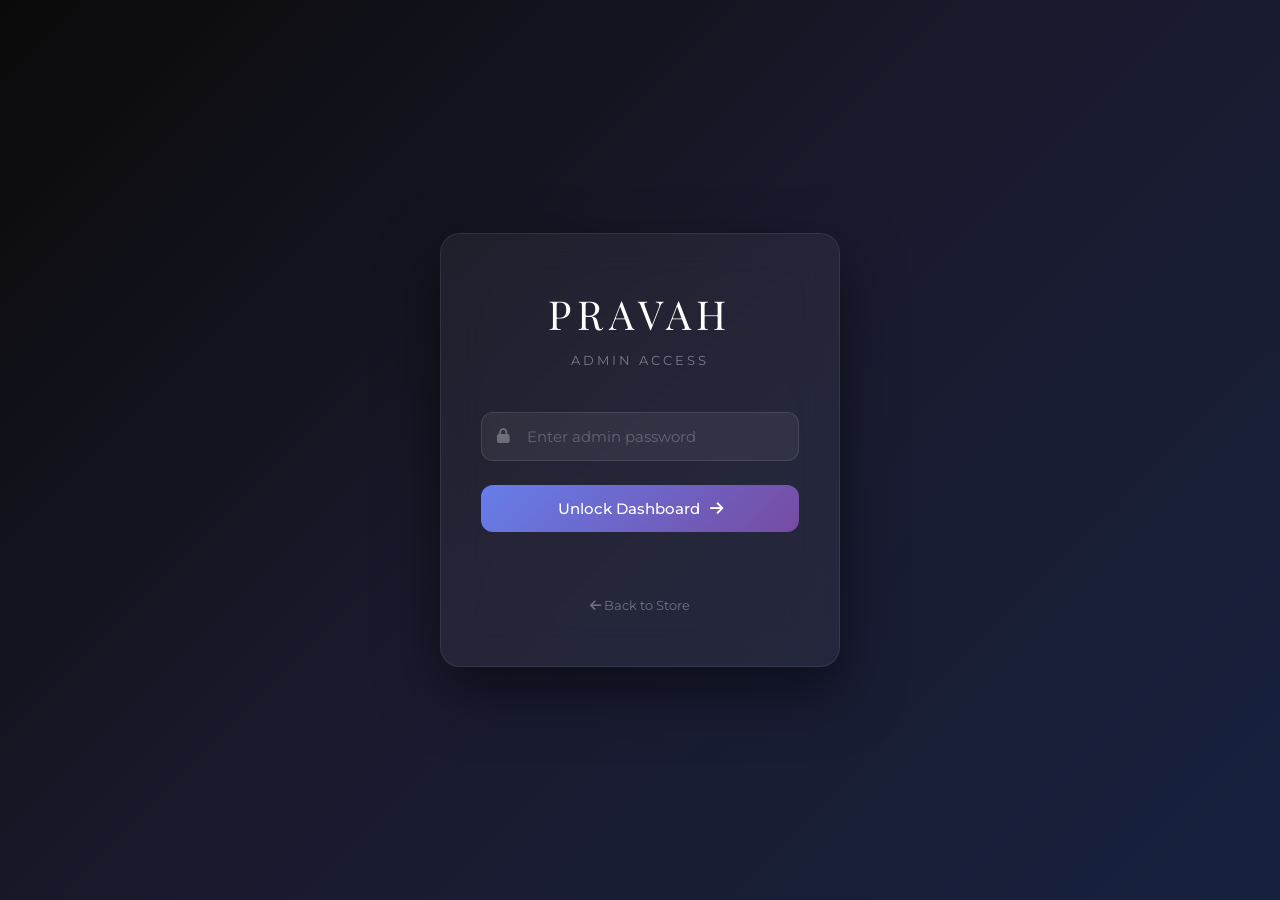
==== admin.html @ 15f7d8c4 "Initial commit - Pravah Perfumes website" ====
<!DOCTYPE html>
<html lang="en">

<head>
    <meta charset="UTF-8">
    <meta name="viewport" content="width=device-width, initial-scale=1.0">
    <title>Admin Panel | Pravah</title>
    <link rel="preconnect" href="https://fonts.googleapis.com">
    <link rel="preconnect" href="https://fonts.gstatic.com" crossorigin>
    <link
        href="https://fonts.googleapis.com/css2?family=Montserrat:wght@300;400;500;600;700&family=Playfair+Display:ital,wght@0,400;0,700;1,400&display=swap"
        rel="stylesheet">
    <link rel="stylesheet" href="https://cdnjs.cloudflare.com/ajax/libs/font-awesome/6.0.0/css/all.min.css">
    <link rel="stylesheet" href="styles.css">
</head>

<body>

    <!-- ==================== LOGIN SCREEN ==================== -->
    <div class="admin-login-overlay" id="loginScreen">
        <div class="admin-login-card">
            <div class="login-logo">PRAVAH</div>
            <p class="login-subtitle">Admin Access</p>
            <div class="login-form">
                <div class="login-input-group">
                    <i class="fas fa-lock"></i>
                    <input type="password" id="adminPassword" placeholder="Enter admin password"
                        onkeypress="if(event.key==='Enter') attemptLogin()">
                </div>
                <button class="login-btn" onclick="attemptLogin()">
                    <span>Unlock Dashboard</span>
                    <i class="fas fa-arrow-right"></i>
                </button>
                <p class="login-error" id="loginError"></p>
            </div>
            <a href="index.html" class="login-back-link"><i class="fas fa-arrow-left"></i> Back to Store</a>
        </div>
    </div>

    <!-- ==================== ADMIN DASHBOARD ==================== -->
    <div class="admin-dashboard" id="adminDashboard" style="display: none;">

        <!-- Sidebar -->
        <aside class="admin-sidebar">
            <div class="sidebar-brand">
                <h2>PRAVAH</h2>
                <span class="sidebar-badge">Admin</span>
            </div>
            <nav class="sidebar-nav">
                <a href="#" class="sidebar-link active" data-section="dashboard"
                    onclick="switchSection('dashboard', this)">
                    <i class="fas fa-chart-pie"></i> Dashboard
                </a>
                <a href="#" class="sidebar-link" data-section="products" onclick="switchSection('products', this)">
                    <i class="fas fa-boxes"></i> Products
                </a>
                <a href="#" class="sidebar-link" data-section="add-product"
                    onclick="switchSection('add-product', this)">
                    <i class="fas fa-plus-circle"></i> Add Product
                </a>
            </nav>
            <div class="sidebar-footer">
                <a href="index.html" class="sidebar-link">
                    <i class="fas fa-store"></i> View Store
                </a>
                <a href="#" class="sidebar-link" onclick="adminLogout()">
                    <i class="fas fa-sign-out-alt"></i> Logout
                </a>
            </div>
        </aside>

        <!-- Main Content -->
        <main class="admin-main">

            <!-- Top Bar -->
            <div class="admin-topbar">
                <button class="sidebar-toggle" onclick="toggleSidebar()">
                    <i class="fas fa-bars"></i>
                </button>
                <h1 class="admin-page-title" id="pageTitle">Dashboard</h1>
                <div class="topbar-right">
                    <span class="admin-greeting">Welcome, Admin</span>
                </div>
            </div>

            <!-- ===== SECTION: Dashboard ===== -->
            <section class="admin-section" id="section-dashboard">
                <div class="stats-grid">
                    <div class="stat-card">
                        <div class="stat-icon"><i class="fas fa-box"></i></div>
                        <div class="stat-info">
                            <h3 id="statTotalProducts">0</h3>
                            <p>Total Products</p>
                        </div>
                    </div>
                    <div class="stat-card">
                        <div class="stat-icon" style="background: linear-gradient(135deg, #f093fb, #f5576c);"><i
                                class="fas fa-fire"></i></div>
                        <div class="stat-info">
                            <h3 id="statOnSale">0</h3>
                            <p>On Sale</p>
                        </div>
                    </div>
                    <div class="stat-card">
                        <div class="stat-icon" style="background: linear-gradient(135deg, #4facfe, #00f2fe);"><i
                                class="fas fa-cubes"></i></div>
                        <div class="stat-info">
                            <h3 id="statInStock">0</h3>
                            <p>In Stock</p>
                        </div>
                    </div>
                    <div class="stat-card">
                        <div class="stat-icon" style="background: linear-gradient(135deg, #fa709a, #fee140);"><i
                                class="fas fa-exclamation-triangle"></i></div>
                        <div class="stat-info">
                            <h3 id="statOutOfStock">0</h3>
                            <p>Out of Stock</p>
                        </div>
                    </div>
                </div>

                <div class="recent-section">
                    <h2>Recent Products</h2>
                    <div class="recent-products-grid" id="recentProductsGrid">
                        <p class="empty-state"><i class="fas fa-inbox"></i> No products yet. Add your first product!</p>
                    </div>
                </div>
            </section>

            <!-- ===== SECTION: Products List ===== -->
            <section class="admin-section" id="section-products" style="display: none;">
                <div class="section-header">
                    <h2>All Products</h2>
                    <button class="btn-admin-primary" onclick="switchSection('add-product', null)">
                        <i class="fas fa-plus"></i> Add New
                    </button>
                </div>
                <div class="admin-table-wrapper">
                    <table class="admin-table" id="productsTable">
                        <thead>
                            <tr>
                                <th>Image</th>
                                <th>Product Name</th>
                                <th>Price</th>
                                <th>Original Price</th>
                                <th>Stock</th>
                                <th>Actions</th>
                            </tr>
                        </thead>
                        <tbody id="productsTableBody">
                            <tr>
                                <td colspan="6" class="empty-state"><i class="fas fa-inbox"></i> No products found</td>
                            </tr>
                        </tbody>
                    </table>
                </div>
            </section>

            <!-- ===== SECTION: Add/Edit Product ===== -->
            <section class="admin-section" id="section-add-product" style="display: none;">
                <div class="section-header">
                    <h2 id="formTitle">Add New Product</h2>
                </div>

                <form class="admin-form" id="productForm" onsubmit="event.preventDefault(); saveProduct();">
                    <input type="hidden" id="editProductId" value="">

                    <!-- Basic Info -->
                    <div class="form-group-title">Basic Information</div>
                    <div class="admin-form-grid">
                        <div class="admin-form-field">
                            <label for="productName">Product Name *</label>
                            <input type="text" id="productName" placeholder="e.g. Blush Hour" required>
                        </div>
                        <div class="admin-form-field">
                            <label for="productTitle">Display Title *</label>
                            <input type="text" id="productTitle" placeholder="e.g. Blush Hour | Floral Grace" required>
                        </div>
                        <div class="admin-form-field">
                            <label for="productPrice">Sale Price (₹) *</label>
                            <input type="text" id="productPrice" placeholder="e.g. 745.00" required>
                        </div>
                        <div class="admin-form-field">
                            <label for="productOriginalPrice">Original Price (₹) *</label>
                            <input type="text" id="productOriginalPrice" placeholder="e.g. 999.00" required>
                        </div>
                    </div>

                    <!-- Image -->
                    <div class="form-group-title">Product Images</div>
                    <div class="admin-form-grid">
                        <div class="admin-form-field">
                            <label for="productImage">Main Image Filename *</label>
                            <input type="text" id="productImage" placeholder="e.g. blush shop.jpeg" required>
                            <small class="field-hint">Place the image in the <code>assets/</code> folder, then type the
                                filename here</small>
                        </div>
                        <div class="admin-form-field">
                            <label for="productBannerImage">Banner/Carousel Image</label>
                            <input type="text" id="productBannerImage" placeholder="e.g. blush hour.png">
                            <small class="field-hint">Optional. Used in homepage carousel</small>
                        </div>
                    </div>
                    <div class="admin-form-field full-width">
                        <label for="productExtraImages">Extra Gallery Images (comma separated)</label>
                        <input type="text" id="productExtraImages"
                            placeholder="e.g. blush hour.png, blush side.jpeg, blush back.jpeg">
                        <small class="field-hint">These will show as slidable photos on the product page. Add 2-3 extra
                            images for best results.</small>
                    </div>

                    <div class="image-preview-box" id="imagePreview" style="display: none;">
                        <img id="imagePreviewImg" src="" alt="Preview">
                    </div>

                    <!-- Details -->
                    <div class="form-group-title">Fragrance Details</div>
                    <div class="admin-form-grid">
                        <div class="admin-form-field">
                            <label for="productFamily">Fragrance Family *</label>
                            <input type="text" id="productFamily" placeholder="e.g. Floral • Soft • Powdery" required>
                        </div>
                        <div class="admin-form-field">
                            <label for="productConcentration">Concentration</label>
                            <input type="text" id="productConcentration" placeholder="e.g. Eau de Parfum (25%)">
                        </div>
                    </div>

                    <!-- Notes -->
                    <div class="form-group-title">Fragrance Notes</div>
                    <div class="admin-form-grid three-col">
                        <div class="admin-form-field">
                            <label for="noteTop">Top Notes *</label>
                            <input type="text" id="noteTop" placeholder="e.g. Bergamot, Pear, Pink Pepper" required>
                        </div>
                        <div class="admin-form-field">
                            <label for="noteHeart">Heart Notes *</label>
                            <input type="text" id="noteHeart" placeholder="e.g. Peony, Rose, Jasmine" required>
                        </div>
                        <div class="admin-form-field">
                            <label for="noteBase">Base Notes *</label>
                            <input type="text" id="noteBase" placeholder="e.g. White Musk, Vanilla" required>
                        </div>
                    </div>

                    <!-- Features -->
                    <div class="form-group-title">Features & Stock</div>
                    <div class="admin-form-field full-width">
                        <label for="productFeatures">Features (one per line) *</label>
                        <textarea id="productFeatures" rows="4"
                            placeholder="A soft, romantic fragrance perfect for daily wear.&#10;Inspired by the first flush of love.&#10;Long-lasting floral sillage."
                            required></textarea>
                    </div>
                    <div class="admin-form-grid">
                        <div class="admin-form-field">
                            <label for="productStock">Stock Quantity</label>
                            <input type="number" id="productStock" placeholder="e.g. 50" min="0" value="50">
                        </div>
                        <div class="admin-form-field">
                            <label for="productBadge">Badge Text</label>
                            <input type="text" id="productBadge" placeholder="e.g. Sale, New, Bestseller" value="Sale">
                        </div>
                    </div>

                    <!-- Submit -->
                    <div class="admin-form-actions">
                        <button type="submit" class="btn-admin-primary" id="submitBtn">
                            <i class="fas fa-save"></i> Save Product
                        </button>
                        <button type="button" class="btn-admin-secondary" onclick="resetForm()">
                            <i class="fas fa-times"></i> Cancel
                        </button>
                    </div>
                </form>
            </section>

        </main>
    </div>

    <!-- Edit Modal -->
    <div class="admin-modal-overlay" id="deleteModal" style="display: none;">
        <div class="admin-modal">
            <h3><i class="fas fa-exclamation-triangle"></i> Confirm Delete</h3>
            <p>Are you sure you want to delete <strong id="deleteProductName"></strong>? This action cannot be undone.
            </p>
            <div class="modal-actions">
                <button class="btn-admin-danger" id="confirmDeleteBtn" onclick="confirmDelete()">
                    <i class="fas fa-trash"></i> Delete
                </button>
                <button class="btn-admin-secondary" onclick="closeDeleteModal()">Cancel</button>
            </div>
        </div>
    </div>

    <!-- Toast Notification -->
    <div class="admin-toast" id="adminToast">
        <i class="fas fa-check-circle"></i>
        <span id="toastMessage">Product saved successfully!</span>
    </div>

    <!-- Firebase SDK (CDN - Compat version for simplicity) -->
    <script src="https://www.gstatic.com/firebasejs/10.12.0/firebase-app-compat.js"></script>
    <script src="https://www.gstatic.com/firebasejs/10.12.0/firebase-firestore-compat.js"></script>
    <script src="js/firebase-config.js"></script>
    <script src="js/admin.js"></script>

</body>

</html>
---- styles.css ----
/* CSS Variables for Theming - DEVORE MINIMALIST v2 */
:root {
    --color-bg: #FFFFFF;
    --color-text: #121212;
    --color-nav-link: #333333;
    --color-accent: #000000;
    --color-border: #e5e5e5;
    --color-sale-badge: #121212;
    --color-sale-text: #ffffff;
    --font-heading: 'Playfair Display', serif;
    --font-body: 'Montserrat', sans-serif;
    --transition-speed: 0.3s;
}

/* Reset & Base Styles */
* {
    margin: 0;
    padding: 0;
    box-sizing: border-box;
}

html {
    scroll-behavior: smooth;
}

body {
    background-color: var(--color-bg);
    color: var(--color-text);
    font-family: var(--font-body);
    line-height: 1.6;
    overflow-x: hidden;
    -webkit-font-smoothing: antialiased;
}

/* Custom Text Selection */
::selection {
    background-color: #1a1a1a;
    color: #fff;
}

/* Slim Scrollbar */
::-webkit-scrollbar {
    width: 6px;
}

::-webkit-scrollbar-track {
    background: #f5f5f5;
}

::-webkit-scrollbar-thumb {
    background: #c0c0c0;
    border-radius: 3px;
}

::-webkit-scrollbar-thumb:hover {
    background: #999;
}

/* Global Animations */
@keyframes fadeUp {
    from {
        opacity: 0;
        transform: translateY(20px);
    }

    to {
        opacity: 1;
        transform: translateY(0);
    }
}

@keyframes fadeIn {
    from {
        opacity: 0;
    }

    to {
        opacity: 1;
    }
}

@keyframes navSlideDown {
    from {
        opacity: 0;
        transform: translateY(-10px);
    }

    to {
        opacity: 1;
        transform: translateY(0);
    }
}

.animate-fade-up {
    animation: fadeUp 0.8s cubic-bezier(0.16, 1, 0.3, 1) forwards;
}

/* Scroll Reveal */
[data-animate] {
    opacity: 0;
    transform: translateY(30px);
    transition: opacity 0.8s cubic-bezier(0.16, 1, 0.3, 1), transform 0.8s cubic-bezier(0.16, 1, 0.3, 1);
}

[data-animate].visible {
    opacity: 1;
    transform: translateY(0);
}

/* Typography */
h1,
h2,
h3,
.brand-name {
    font-family: var(--font-heading);
    color: var(--color-text);
    font-weight: 400;
    letter-spacing: 0.5px;
}

a {
    text-decoration: none;
    color: inherit;
    transition: color 0.3s;
}

/* Announcement Bar */
.announcement-bar {
    background-color: #1a1a1a;
    color: #fff;
    text-align: center;
    padding: 8px 0;
    font-size: 0.75rem;
    letter-spacing: 0.5px;
    font-weight: 500;
    overflow: hidden;
    white-space: nowrap;
}

/* Navigation - Split Layout */
.navbar {
    display: grid;
    grid-template-columns: 1fr auto 1fr;
    /* Left, Center, Right */
    align-items: center;
    padding: 1.5rem 4%;
    background-color: #fff;
    /* Opaque white header as per screenshot */
    position: sticky;
    top: 0;
    z-index: 1000;
    border-bottom: 1px solid transparent;
    transition: box-shadow 0.4s cubic-bezier(0.4, 0, 0.2, 1), border-color 0.4s ease, backdrop-filter 0.4s ease;
    animation: navSlideDown 0.6s cubic-bezier(0.16, 1, 0.3, 1) forwards;
}

.navbar.scrolled {
    box-shadow: 0 4px 30px rgba(0, 0, 0, 0.08);
    border-bottom-color: #f0f0f0;
    backdrop-filter: blur(12px);
    background-color: rgba(255, 255, 255, 0.97);
}

.nav-left {
    display: flex;
    gap: 2rem;
}

.nav-link {
    font-size: 0.8rem;
    text-transform: capitalize;
    color: var(--color-nav-link);
    letter-spacing: 0.5px;
    position: relative;
    padding-bottom: 3px;
    transition: color 0.3s cubic-bezier(0.4, 0, 0.2, 1);
}

.nav-link::after {
    content: '';
    position: absolute;
    bottom: -2px;
    left: 50%;
    width: 0;
    height: 1.5px;
    background-color: #000;
    transition: width 0.4s cubic-bezier(0.16, 1, 0.3, 1), left 0.4s cubic-bezier(0.16, 1, 0.3, 1);
}

.nav-link:hover::after,
.nav-link.active::after {
    width: 100%;
    left: 0;
}

.logo-container {
    text-align: center;
}

.brand-logo-img {
    height: 35px;
    width: auto;
    object-fit: contain;
    transition: opacity 0.3s ease, transform 0.3s ease;
}

.brand-logo-img:hover {
    opacity: 0.8;
    transform: scale(1.02);
}

.brand-text-logo {
    font-size: 1.8rem;
    letter-spacing: 2px;
    text-transform: uppercase;
}


.nav-right {
    display: flex;
    justify-content: flex-end;
    gap: 1.5rem;
    font-size: 1rem;
    color: var(--color-nav-link);
}

/* Hero Section - 16:9 Ambient Blur Carousel */
.hero-carousel {
    width: 100%;
    aspect-ratio: 16 / 9;
    max-height: 85vh;
    position: relative;
    overflow: hidden;
    background-color: #0a0a0a;
}

.carousel-container {
    width: 100%;
    height: 100%;
    position: relative;
}

.slide {
    position: absolute;
    inset: 0;
    opacity: 0;
    transition: opacity 1.2s cubic-bezier(0.4, 0, 0.2, 1);
}

.slide.active {
    opacity: 1;
}

/* Blurred ambient background — fills the side bars with beauty */
.slide-bg {
    position: absolute;
    inset: -30px;
    background-size: cover;
    background-position: center;
    background-repeat: no-repeat;
    filter: blur(28px) brightness(0.55) saturate(1.4);
    transform: scale(1.08);
    transition: transform 6s cubic-bezier(0.4, 0, 0.2, 1);
}

.slide.active .slide-bg {
    transform: scale(1.0);
}

/* Dark vignette + shimmer on the sides for premium look */
.slide-bg::after {
    content: '';
    position: absolute;
    inset: 0;
    background:
        radial-gradient(ellipse at center, transparent 30%, rgba(0, 0, 0, 0.55) 100%),
        linear-gradient(to right, rgba(0, 0, 0, 0.35) 0%, transparent 18%, transparent 82%, rgba(0, 0, 0, 0.35) 100%);
}

/* Sharp main image — perfectly contained, never cropped */
.slide-img {
    position: absolute;
    inset: 0;
    background-size: contain;
    background-position: center;
    background-repeat: no-repeat;
    transition: transform 6s cubic-bezier(0.4, 0, 0.2, 1);
    transform: scale(1.04);
}

.slide.active .slide-img {
    transform: scale(1.0);
}

/* Mobile: plain 16:9 image, no blur effect */
@media (max-width: 768px) {
    .hero-carousel {
        background-color: #000;
    }

    .slide-bg {
        display: none;
    }

    .slide-img {
        background-size: cover;
        transform: none;
    }

    .slide.active .slide-img {
        transform: none;
    }
}

/* Collection Section */
.section {
    padding: 5rem 4%;
}

.section-head {
    margin-bottom: 3rem;
    text-align: left;
    /* Left align heading as per screenshot */
}

.section-title {
    font-size: 2.2rem;
    text-transform: none;
    /* "Devore Bestsellers" isn't all caps */
    letter-spacing: 0.5px;
    font-weight: 400;
    margin-bottom: 0.5rem;
}

/* Product Grid */
.product-grid {
    display: grid;
    grid-template-columns: repeat(4, 1fr);
    gap: 3rem 1.5rem;
}

.product-card {
    background-color: transparent;
    border: none;
    text-align: left;
    position: relative;
    cursor: pointer;
    transition: transform 0.5s cubic-bezier(0.16, 1, 0.3, 1), box-shadow 0.5s cubic-bezier(0.16, 1, 0.3, 1);
}

.product-card:hover {
    transform: translateY(-8px);
    box-shadow: 0 20px 40px rgba(0, 0, 0, 0.08);
}

.product-image-container {
    width: 100%;
    aspect-ratio: 4 / 5;
    /* Taller portrait aspect ratio */
    overflow: hidden;
    margin-bottom: 1rem;
    background-color: #f5f5f5;
    position: relative;
}

.product-image-container img {
    width: 100%;
    height: 100%;
    object-fit: cover;
    transition: transform 0.8s cubic-bezier(0.16, 1, 0.3, 1);
}

.product-card:hover .product-image-container img {
    transform: scale(1.06);
}

/* Sale Badge */
.badge {
    position: absolute;
    bottom: 15px;
    left: 15px;
    background-color: var(--color-sale-badge);
    color: var(--color-sale-text);
    padding: 4px 12px;
    border-radius: 12px;
    /* Pill shape */
    font-size: 0.7rem;
    letter-spacing: 0.5px;
    z-index: 2;
}

.product-info {
    padding: 0;
}

.product-vendor {
    font-size: 0.7rem;
    text-transform: uppercase;
    color: #888;
    margin-bottom: 4px;
    letter-spacing: 1px;
}

.product-name {
    font-family: var(--font-body);
    font-size: 0.95rem;
    text-transform: capitalize;
    letter-spacing: 0.5px;
    margin-bottom: 6px;
    font-weight: 500;
    color: #1a1a1a;
}

.product-price-container {
    font-size: 0.9rem;
    color: #1a1a1a;
    display: flex;
    gap: 10px;
    align-items: center;
}

.price-original {
    text-decoration: line-through;
    color: #888;
    font-size: 0.85rem;
}

.price-current {
    font-weight: 500;
}

/* Minimal Buy Button (Replicating functionality but keeping style low-key) */
/* The screenshot doesn't show "Buy Now" buttons on grid, so let's hide them visually but make the whole card clickable or show on hover */
.btn-buy-container {
    margin-top: 10px;
    opacity: 0;
    transition: opacity 0.3s;
}

.product-card:hover .btn-buy-container {
    opacity: 1;
}

.btn-buy {
    background-color: transparent;
    border: 1px solid #000;
    color: #000;
    padding: 0.6rem 1.5rem;
    font-size: 0.7rem;
    text-transform: uppercase;
    letter-spacing: 1px;
    cursor: pointer;
    transition: all 0.4s cubic-bezier(0.16, 1, 0.3, 1);
    width: 100%;
}

.btn-buy:hover {
    background-color: #000;
    color: #fff;
    transform: translateY(-2px);
    box-shadow: 0 6px 20px rgba(0, 0, 0, 0.15);
}


/* Footer - Screenshot Style */
.footer {
    background-color: #fff;
    padding: 5rem 4%;
    text-align: center;
    border-top: 1px solid #f0f0f0;
}

.footer-heading {
    font-family: var(--font-body);
    font-size: 1.1rem;
    margin-bottom: 2rem;
    font-weight: 400;
}

.email-signup {
    max-width: 400px;
    margin: 0 auto 3rem;
    position: relative;
    border-bottom: 1px solid #ccc;
}

.email-input {
    width: 100%;
    border: none;
    padding: 10px 0;
    font-family: var(--font-body);
    font-size: 0.9rem;
    outline: none;
}

.email-submit {
    position: absolute;
    right: 0;
    top: 50%;
    transform: translateY(-50%);
    background: none;
    border: none;
    cursor: pointer;
    font-size: 1.2rem;
}

.footer-bottom {
    display: flex;
    justify-content: space-between;
    font-size: 0.75rem;
    color: #888;
    margin-top: 3rem;
}

/* Nav Icon Link */
.nav-icon-link {
    display: flex;
    align-items: center;
    font-size: 1.1rem;
    color: var(--color-nav-link);
    transition: color 0.3s;
}

.nav-icon-link:hover {
    color: #000;
}

/* Floating WhatsApp Button */
.whatsapp-float {
    position: fixed;
    bottom: 20px;
    right: 20px;
    background-color: #25D366;
    color: white;
    width: 55px;
    height: 55px;
    border-radius: 50%;
    display: flex;
    justify-content: center;
    align-items: center;
    font-size: 26px;
    box-shadow: 0 4px 15px rgba(37, 211, 102, 0.35);
    z-index: 1000;
    transition: transform 0.4s cubic-bezier(0.16, 1, 0.3, 1), box-shadow 0.4s ease;
    animation: whatsapp-pulse 2.5s cubic-bezier(0.4, 0, 0.6, 1) infinite;
}

.whatsapp-float:hover {
    transform: scale(1.12) translateY(-3px);
    box-shadow: 0 8px 25px rgba(37, 211, 102, 0.45);
    animation: none;
}

@keyframes whatsapp-pulse {
    0% {
        box-shadow: 0 4px 15px rgba(37, 211, 102, 0.35), 0 0 0 0 rgba(37, 211, 102, 0.4);
    }

    70% {
        box-shadow: 0 4px 15px rgba(37, 211, 102, 0.35), 0 0 0 18px rgba(37, 211, 102, 0);
    }

    100% {
        box-shadow: 0 4px 15px rgba(37, 211, 102, 0.35), 0 0 0 0 rgba(37, 211, 102, 0);
    }
}

/* Back to Top Button */
.back-to-top {
    position: fixed;
    bottom: 85px;
    right: 25px;
    width: 40px;
    height: 40px;
    border-radius: 50%;
    background: #1a1a1a;
    color: #fff;
    justify-content: center;
    align-items: center;
    font-size: 16px;
    cursor: pointer;
    z-index: 999;
    border: none;
    box-shadow: 0 2px 10px rgba(0, 0, 0, 0.15);
    transition: all 0.5s cubic-bezier(0.16, 1, 0.3, 1);
    text-decoration: none;
    display: flex;
    opacity: 0;
    transform: translateY(20px);
    pointer-events: none;
}

.back-to-top.visible {
    opacity: 1;
    transform: translateY(0);
    pointer-events: all;
}

.back-to-top:hover {
    background: #333;
    transform: translateY(-3px);
    box-shadow: 0 6px 20px rgba(0, 0, 0, 0.25);
}

/* Mobile Menu - Default Hidden */
.mobile-menu-icon {
    display: none;
    cursor: pointer;
    font-size: 1.3rem;
    color: var(--color-text);
}

.mobile-menu-overlay {
    position: fixed;
    inset: 0;
    background: rgba(255, 255, 255, 0.98);
    backdrop-filter: blur(20px);
    z-index: 9998;
    flex-direction: column;
    padding: 2rem;
    display: flex;
    opacity: 0;
    transform: translateX(100%);
    transition: opacity 0.4s cubic-bezier(0.16, 1, 0.3, 1), transform 0.5s cubic-bezier(0.16, 1, 0.3, 1);
    pointer-events: none;
}

.mobile-menu-overlay.active {
    opacity: 1;
    transform: translateX(0);
    pointer-events: all;
}

.mobile-menu-header {
    display: flex;
    justify-content: flex-end;
    margin-bottom: 2rem;
}

.close-menu {
    font-size: 2rem;
    cursor: pointer;
    color: #333;
    transition: transform 0.3s ease;
}

.close-menu:hover {
    transform: rotate(90deg);
}

.mobile-menu-links {
    display: flex;
    flex-direction: column;
    gap: 1.5rem;
}

.mobile-menu-links a {
    font-size: 1.3rem;
    font-family: var(--font-heading);
    color: #1a1a1a;
    text-decoration: none;
    padding: 0.5rem 0;
    border-bottom: 1px solid #f0f0f0;
    transition: color 0.3s ease, transform 0.3s ease, padding-left 0.3s ease;
    transform: translateX(30px);
    opacity: 0;
}

.mobile-menu-overlay.active .mobile-menu-links a {
    transform: translateX(0);
    opacity: 1;
}

.mobile-menu-overlay.active .mobile-menu-links a:nth-child(1) {
    transition-delay: 0.1s;
}

.mobile-menu-overlay.active .mobile-menu-links a:nth-child(2) {
    transition-delay: 0.15s;
}

.mobile-menu-overlay.active .mobile-menu-links a:nth-child(3) {
    transition-delay: 0.2s;
}

.mobile-menu-overlay.active .mobile-menu-links a:nth-child(4) {
    transition-delay: 0.25s;
}

.mobile-menu-overlay.active .mobile-menu-links a:nth-child(5) {
    transition-delay: 0.3s;
}

.mobile-menu-links a:hover {
    color: #667eea;
    padding-left: 8px;
}

/* Footer Links */
.footer-links {
    display: flex;
    gap: 1.5rem;
}

.footer-links a {
    color: #888;
    font-size: 0.8rem;
    text-decoration: none;
    transition: color 0.2s;
}

.footer-links a:hover {
    color: #333;
}

/* Email Success */
.email-success {
    text-align: center;
    color: #1abc54;
    font-size: 0.9rem;
    padding: 1rem 0;
}

.email-success i {
    margin-right: 6px;
}

/* Skeleton Loader */
.product-grid-loader {
    display: contents;
}

.skeleton-card {
    background: #f5f5f5;
    border-radius: 8px;
    aspect-ratio: 4/6;
    animation: skeleton-pulse 1.5s ease-in-out infinite;
}

@keyframes skeleton-pulse {

    0%,
    100% {
        opacity: 1;
    }

    50% {
        opacity: 0.4;
    }
}

/* Our Story Section */
.story-section {
    background: linear-gradient(135deg, #faf8f5 0%, #f3efe8 100%);
    padding: 6rem 4%;
    text-align: center;
}

.story-content {
    max-width: 700px;
    margin: 0 auto;
}

.story-lead {
    font-family: var(--font-heading);
    font-size: 1.3rem;
    font-style: italic;
    color: #333;
    line-height: 1.8;
    margin: 1.5rem 0 1rem;
}

.story-body {
    font-size: 0.95rem;
    color: #666;
    line-height: 1.8;
    margin-bottom: 1.4rem;
}

.story-tagline {
    font-family: var(--font-heading);
    font-size: 1.25rem;
    font-style: italic;
    color: #888;
    letter-spacing: 0.5px;
    margin: 0.5rem 0 2rem;
}

.story-quote {
    border-left: 3px solid #c9a96e;
    margin: 2rem auto;
    padding: 1.2rem 1.8rem;
    background: rgba(201, 169, 110, 0.07);
    font-family: var(--font-heading);
    font-style: italic;
    font-size: 1.05rem;
    color: #3a3a3a;
    line-height: 1.8;
    text-align: left;
    border-radius: 0 8px 8px 0;
}

.story-closing {
    font-size: 1.1rem;
    color: #1a1a1a;
    letter-spacing: 1px;
    margin-top: 2rem;
}

.story-cta {
    display: inline-flex;
    align-items: center;
    gap: 8px;
    background: #000;
    color: #fff;
    padding: 12px 30px;
    text-decoration: none;
    font-size: 0.85rem;
    text-transform: uppercase;
    letter-spacing: 1px;
    transition: all 0.5s cubic-bezier(0.16, 1, 0.3, 1);
    position: relative;
    overflow: hidden;
}

.story-cta::before {
    content: '';
    position: absolute;
    top: 0;
    left: -100%;
    width: 100%;
    height: 100%;
    background: linear-gradient(90deg, transparent, rgba(255, 255, 255, 0.1), transparent);
    transition: left 0.6s ease;
}

.story-cta:hover {
    background: #333;
    transform: translateY(-3px);
    box-shadow: 0 10px 30px rgba(0, 0, 0, 0.2);
}

.story-cta:hover::before {
    left: 100%;
}

/* Auth Modal */
.auth-modal-overlay {
    position: fixed;
    inset: 0;
    background: rgba(0, 0, 0, 0.5);
    backdrop-filter: blur(6px);
    display: flex;
    justify-content: center;
    align-items: center;
    z-index: 9999;
}

.auth-modal {
    background: #fff;
    border-radius: 20px;
    padding: 2.5rem;
    width: 90%;
    max-width: 420px;
    position: relative;
    box-shadow: 0 25px 60px rgba(0, 0, 0, 0.15);
    animation: fadeUp 0.3s ease;
}

.auth-close {
    position: absolute;
    top: 15px;
    right: 20px;
    background: none;
    border: none;
    font-size: 1.8rem;
    cursor: pointer;
    color: #999;
    transition: color 0.2s;
}

.auth-close:hover {
    color: #333;
}

.auth-tabs {
    display: flex;
    gap: 0;
    margin-bottom: 1.5rem;
    border-bottom: 2px solid #f0f0f0;
}

.auth-tab {
    flex: 1;
    padding: 12px;
    background: none;
    border: none;
    font-family: var(--font-body);
    font-size: 0.95rem;
    font-weight: 500;
    color: #999;
    cursor: pointer;
    border-bottom: 2px solid transparent;
    margin-bottom: -2px;
    transition: all 0.2s;
}

.auth-tab.active {
    color: #1a1a1a;
    border-bottom-color: #000;
}

.auth-note {
    font-size: 0.8rem;
    color: #999;
    margin-bottom: 1.2rem;
    text-align: center;
}

.auth-field {
    margin-bottom: 1rem;
}

.auth-field label {
    display: block;
    font-size: 0.82rem;
    font-weight: 500;
    color: #444;
    margin-bottom: 5px;
}

.auth-field input {
    width: 100%;
    padding: 12px 14px;
    border: 1px solid #e0e0e0;
    border-radius: 10px;
    font-family: var(--font-body);
    font-size: 0.9rem;
    outline: none;
    transition: border-color 0.3s;
    color: #333;
}

.auth-field input:focus {
    border-color: #000;
}

.auth-submit {
    width: 100%;
    padding: 13px;
    background: #000;
    color: #fff;
    border: none;
    border-radius: 10px;
    font-family: var(--font-body);
    font-size: 0.9rem;
    font-weight: 500;
    cursor: pointer;
    margin-top: 0.5rem;
    transition: all 0.2s;
}

.auth-submit:hover {
    background: #333;
    transform: translateY(-1px);
}

.auth-message {
    font-size: 0.8rem;
    text-align: center;
    margin-top: 0.8rem;
    min-height: 1.2em;
}

/* Mobile */
@media (max-width: 768px) {
    .navbar {
        display: flex;
        justify-content: space-between;
        align-items: center;
        padding: 1rem;
        background-color: #fff;
        z-index: 1000;
    }

    .nav-left,
    .nav-right {
        display: none;
    }

    .mobile-menu-icon {
        display: block;
    }

    .brand-text-logo {
        font-size: 1.4rem;
    }

    .brand-logo-img {
        height: 28px;
    }

    .hero-carousel {
        aspect-ratio: 4 / 5;
        height: auto;
        max-height: 90vh;
    }

    .slide {
        background-size: contain;
        background-position: center center;
        background-repeat: no-repeat;
        transform: scale(1);
    }

    .slide.active {
        transform: scale(1);
    }

    .section-title {
        font-size: 1.8rem;
    }

    .product-grid {
        grid-template-columns: repeat(2, 1fr);
        gap: 2rem 1rem;
    }

    .footer {
        padding: 3rem 1.5rem;
    }

    .footer-bottom {
        flex-direction: column;
        align-items: center;
        gap: 0.8rem;
        text-align: center;
    }

    .story-section {
        padding: 4rem 5%;
    }

    .story-lead {
        font-size: 1.1rem;
    }
}

/* --- Product Page Styles --- */

.product-container {
    max-width: 1200px;
    margin: 0 auto;
    padding: 2rem 4%;
}

.breadcrumbs {
    font-size: 0.85rem;
    color: #888;
    margin-bottom: 2rem;
}

.breadcrumbs a:hover {
    color: #000;
    text-decoration: underline;
}

.product-wrapper {
    display: grid;
    grid-template-columns: 1fr 1fr;
    gap: 4rem;
    align-items: start;
}

/* Product Image Gallery */
.product-gallery {
    position: sticky;
    top: 100px;
}

.main-image-container {
    width: 100%;
    aspect-ratio: 1 / 1;
    background-color: #f5f5f5;
    overflow: hidden;
    position: relative;
    cursor: zoom-in;
}

.main-image-container img {
    width: 100%;
    height: 100%;
    object-fit: contain;
    display: block;
    transition: transform 0.5s ease;
}

.main-image-container:hover img {
    transform: scale(1.08);
}

/* Gallery Navigation Arrows */
.gallery-nav {
    position: absolute;
    top: 50%;
    transform: translateY(-50%);
    width: 36px;
    height: 36px;
    border-radius: 50%;
    background: rgba(255, 255, 255, 0.9);
    border: 1px solid #e0e0e0;
    display: flex;
    justify-content: center;
    align-items: center;
    cursor: pointer;
    font-size: 14px;
    color: #333;
    transition: all 0.2s;
    z-index: 5;
    opacity: 0;
}

.main-image-container:hover .gallery-nav {
    opacity: 1;
}

.gallery-nav:hover {
    background: #000;
    color: #fff;
    border-color: #000;
}

.gallery-nav.prev {
    left: 10px;
}

.gallery-nav.next {
    right: 10px;
}

/* Thumbnail Strip */
.thumbnail-strip {
    display: flex;
    gap: 8px;
    margin-top: 12px;
    overflow-x: auto;
    scrollbar-width: none;
}

.thumbnail-strip::-webkit-scrollbar {
    display: none;
}

.thumbnail-strip .thumb {
    width: 70px;
    height: 70px;
    border-radius: 6px;
    overflow: hidden;
    cursor: pointer;
    border: 2px solid transparent;
    opacity: 0.5;
    transition: all 0.2s;
    flex-shrink: 0;
    background: #f5f5f5;
}

.thumbnail-strip .thumb.active {
    border-color: #000;
    opacity: 1;
}

.thumbnail-strip .thumb:hover {
    opacity: 0.85;
}

.thumbnail-strip .thumb img {
    width: 100%;
    height: 100%;
    object-fit: cover;
}

/* Image Counter Badge */
.image-counter {
    position: absolute;
    bottom: 12px;
    right: 12px;
    background: rgba(0, 0, 0, 0.6);
    color: #fff;
    font-size: 0.7rem;
    padding: 4px 10px;
    border-radius: 12px;
    z-index: 5;
}

/* Details Panel */
.product-details {
    position: sticky;
    top: 100px;
    /* Sticky on desktop scroll */
}

.vendor-name {
    font-size: 0.8rem;
    color: #666;
    letter-spacing: 1px;
    text-transform: uppercase;
    margin-bottom: 0.5rem;
}

.product-title-large {
    font-size: 2.8rem;
    font-weight: 400;
    line-height: 1.2;
    margin-bottom: 1.5rem;
    color: #1a1a1a;
}

.price-wrapper {
    display: flex;
    align-items: center;
    gap: 15px;
    margin-bottom: 0.5rem;
    font-size: 1.2rem;
}

.price-original-large {
    text-decoration: line-through;
    color: #888;
}

.price-current-large {
    font-weight: 500;
    color: #000;
}

.sale-badge-inline {
    background-color: var(--color-sale-badge);
    color: #fff;
    font-size: 0.75rem;
    padding: 4px 10px;
    border-radius: 20px;
    vertical-align: middle;
}

.taxes-note {
    font-size: 0.8rem;
    color: #666;
    margin-bottom: 2rem;
}

/* Selectors */
.variant-selector,
.quantity-selector {
    margin-bottom: 1.5rem;
}

.variant-selector label,
.quantity-selector label {
    display: block;
    font-size: 0.85rem;
    color: #444;
    margin-bottom: 0.5rem;
}

.variant-btn {
    border: 1px solid #000;
    background: #000;
    color: #fff;
    padding: 10px 25px;
    border-radius: 30px;
    cursor: pointer;
    font-size: 0.9rem;
}

.qty-box {
    display: flex;
    align-items: center;
    border: 1px solid #ccc;
    width: fit-content;
    border-radius: 4px;
    /* Slightly refined styling */
}

.qty-btn {
    background: none;
    border: none;
    padding: 10px 15px;
    cursor: pointer;
    font-size: 1rem;
}

.qty-box input {
    width: 40px;
    text-align: center;
    border: none;
    font-family: var(--font-body);
    font-size: 1rem;
    outline: none;
}

/* Action Buttons */
.action-buttons {
    display: flex;
    flex-direction: column;
    gap: 1rem;
    margin-bottom: 2.5rem;
}

.btn-add-cart {
    background: #fff;
    color: #000;
    border: 1px solid #000;
    padding: 1rem;
    text-transform: uppercase;
    letter-spacing: 1px;
    font-size: 0.9rem;
    cursor: pointer;
    transition: all 0.3s;
}

.btn-add-cart:hover {
    background: #f5f5f5;
}

.btn-buy-now {
    background: #000;
    color: #fff;
    border: 1px solid #000;
    padding: 1rem;
    text-transform: uppercase;
    letter-spacing: 1px;
    font-size: 0.9rem;
    cursor: pointer;
    transition: all 0.5s cubic-bezier(0.16, 1, 0.3, 1);
    position: relative;
    overflow: hidden;
}

.btn-buy-now::after {
    content: '';
    position: absolute;
    top: 50%;
    left: 50%;
    width: 0;
    height: 0;
    background: rgba(255, 255, 255, 0.1);
    border-radius: 50%;
    transform: translate(-50%, -50%);
    transition: width 0.6s ease, height 0.6s ease;
}

.btn-buy-now:hover {
    background: #222;
    transform: translateY(-3px);
    box-shadow: 0 10px 30px rgba(0, 0, 0, 0.2);
}

.btn-buy-now:hover::after {
    width: 300px;
    height: 300px;
}

/* Meta & Notes */
.product-meta-info p {
    font-size: 0.9rem;
    margin-bottom: 0.8rem;
    color: #555;
    display: flex;
    align-items: center;
    gap: 10px;
}

.divider {
    height: 1px;
    background-color: #e5e5e5;
    margin: 2rem 0;
}

.notes-section h3,
.description-section h3 {
    font-size: 1rem;
    text-transform: uppercase;
    letter-spacing: 1px;
    margin-bottom: 1rem;
    display: flex;
    gap: 10px;
    align-items: center;
}

.note-role {
    font-size: 0.9rem;
    margin-bottom: 0.6rem;
    line-height: 1.6;
}

.description-section ul {
    list-style-type: disc;
    padding-left: 1.5rem;
}

.description-section li {
    font-size: 0.9rem;
    margin-bottom: 0.8rem;
    color: #555;
}

.share-btn {
    cursor: pointer;
    font-size: 0.9rem;
    display: inline-flex;
    align-items: center;
    gap: 8px;
    color: #555;
    transition: color 0.3s ease, transform 0.3s ease;
}

.share-btn:hover {
    color: #000;
    transform: translateY(-1px);
}

/* --- Animations --- */
@keyframes fadeUp {
    from {
        opacity: 0;
        transform: translateY(30px);
    }

    to {
        opacity: 1;
        transform: translateY(0);
    }
}

.animate-fade-up {
    animation: fadeUp 0.8s ease forwards;
}

/* Staggered animation for list items */
.description-section li {
    opacity: 0;
    animation: fadeUp 0.5s ease forwards;
}

.description-section li:nth-child(1) {
    animation-delay: 0.1s;
}

.description-section li:nth-child(2) {
    animation-delay: 0.2s;
}

.description-section li:nth-child(3) {
    animation-delay: 0.3s;
}

.description-section li:nth-child(4) {
    animation-delay: 0.4s;
}


/* Mobile Responsiveness for Product Page */
@media (max-width: 768px) {
    .product-wrapper {
        grid-template-columns: 1fr;
        gap: 2rem;
    }

    .main-image-container {
        aspect-ratio: 1/1;
    }

    .product-title-large {
        font-size: 2rem;
    }

    .product-gallery {
        position: static;
        /* Unstick gallery on mobile - prevents scroll overlap */
    }

    .product-details {
        position: static;
        /* Unstick on mobile */
    }

    .gallery-nav {
        opacity: 1;
        /* Always show nav arrows on mobile (no hover) */
    }
}

/* --- Contact Page Styles --- */

.contact-container {
    max-width: 800px;
    /* Restrict width for better readability */
    margin: 4rem auto;
    padding: 0 4%;
    text-align: left;
}

.page-title {
    font-size: 3rem;
    font-family: var(--font-heading);
    font-weight: 400;
    margin-bottom: 3rem;
    color: #1a1a1a;
}

.contact-form {
    display: flex;
    flex-direction: column;
    gap: 1.5rem;
}

.form-row {
    display: flex;
    gap: 1.5rem;
}

.form-row.full-width {
    width: 100%;
}

.form-input {
    width: 100%;
    padding: 14px 18px;
    border: 1px solid #e0e0e0;
    font-family: var(--font-body);
    font-size: 0.95rem;
    outline: none;
    transition: border-color 0.3s;
    color: #333;
}

.form-input:focus {
    border-color: #000;
}

.form-textarea {
    resize: vertical;
    min-height: 120px;
}

.btn-submit {
    background-color: #000;
    color: #fff;
    border: none;
    padding: 14px 35px;
    font-size: 0.9rem;
    cursor: pointer;
    text-transform: uppercase;
    letter-spacing: 1px;
    width: fit-content;
    transition: background-color 0.3s;
    margin-top: 1rem;
}

.btn-submit:hover {
    background-color: #333;
}

/* Form Responsiveness */
@media (max-width: 768px) {
    .page-title {
        font-size: 2.2rem;
        margin-bottom: 2rem;
    }

    .form-row {
        flex-direction: column;
        gap: 1rem;
    }

    .contact-container {
        margin: 2rem auto;
    }
}

/* ============================================================
   ADMIN PANEL STYLES
   ============================================================ */

/* --- Login Screen --- */
.admin-login-overlay {
    position: fixed;
    inset: 0;
    background: linear-gradient(135deg, #0a0a0a 0%, #1a1a2e 50%, #16213e 100%);
    display: flex;
    justify-content: center;
    align-items: center;
    z-index: 9999;
}

.admin-login-card {
    background: rgba(255, 255, 255, 0.05);
    backdrop-filter: blur(20px);
    border: 1px solid rgba(255, 255, 255, 0.08);
    border-radius: 20px;
    padding: 3rem 2.5rem;
    width: 90%;
    max-width: 400px;
    text-align: center;
    box-shadow: 0 25px 60px rgba(0, 0, 0, 0.5);
}

.login-logo {
    font-family: var(--font-heading);
    font-size: 2.5rem;
    color: #fff;
    letter-spacing: 6px;
    margin-bottom: 0.3rem;
}

.login-subtitle {
    color: rgba(255, 255, 255, 0.4);
    font-size: 0.8rem;
    letter-spacing: 3px;
    text-transform: uppercase;
    margin-bottom: 2.5rem;
}

.login-input-group {
    position: relative;
    margin-bottom: 1.5rem;
}

.login-input-group i {
    position: absolute;
    left: 16px;
    top: 50%;
    transform: translateY(-50%);
    color: rgba(255, 255, 255, 0.3);
    font-size: 0.9rem;
}

.login-input-group input {
    width: 100%;
    padding: 14px 18px 14px 45px;
    background: rgba(255, 255, 255, 0.06);
    border: 1px solid rgba(255, 255, 255, 0.1);
    border-radius: 12px;
    color: #fff;
    font-family: var(--font-body);
    font-size: 0.95rem;
    outline: none;
    transition: border-color 0.3s, box-shadow 0.3s;
}

.login-input-group input:focus {
    border-color: rgba(255, 255, 255, 0.3);
    box-shadow: 0 0 20px rgba(255, 255, 255, 0.05);
}

.login-input-group input::placeholder {
    color: rgba(255, 255, 255, 0.25);
}

.login-btn {
    width: 100%;
    padding: 14px;
    background: linear-gradient(135deg, #667eea, #764ba2);
    border: none;
    border-radius: 12px;
    color: #fff;
    font-family: var(--font-body);
    font-size: 0.95rem;
    font-weight: 500;
    cursor: pointer;
    display: flex;
    align-items: center;
    justify-content: center;
    gap: 10px;
    transition: transform 0.2s, box-shadow 0.3s;
}

.login-btn:hover {
    transform: translateY(-2px);
    box-shadow: 0 8px 25px rgba(102, 126, 234, 0.4);
}

.login-error {
    color: #ff6b6b;
    font-size: 0.85rem;
    margin-top: 1rem;
    min-height: 1.2em;
}

.login-back-link {
    display: inline-block;
    margin-top: 2rem;
    color: rgba(255, 255, 255, 0.35);
    font-size: 0.8rem;
    text-decoration: none;
    transition: color 0.3s;
}

.login-back-link:hover {
    color: rgba(255, 255, 255, 0.7);
}

@keyframes shake {

    0%,
    100% {
        transform: translateX(0);
    }

    20%,
    60% {
        transform: translateX(-8px);
    }

    40%,
    80% {
        transform: translateX(8px);
    }
}

.shake {
    animation: shake 0.4s ease;
}

/* --- Dashboard Layout --- */
.admin-dashboard {
    display: flex;
    min-height: 100vh;
    background: #f4f6f9;
}

/* --- Sidebar --- */
.admin-sidebar {
    width: 260px;
    background: linear-gradient(180deg, #1a1a2e 0%, #16213e 100%);
    color: #fff;
    display: flex;
    flex-direction: column;
    padding: 0;
    position: fixed;
    top: 0;
    left: 0;
    bottom: 0;
    z-index: 100;
    transition: transform 0.3s ease;
}

.sidebar-brand {
    padding: 2rem 1.5rem 1.5rem;
    border-bottom: 1px solid rgba(255, 255, 255, 0.06);
    display: flex;
    align-items: center;
    gap: 10px;
}

.sidebar-brand h2 {
    font-family: var(--font-heading);
    font-size: 1.5rem;
    letter-spacing: 4px;
    color: #fff;
}

.sidebar-badge {
    background: linear-gradient(135deg, #667eea, #764ba2);
    font-size: 0.6rem;
    padding: 3px 8px;
    border-radius: 20px;
    text-transform: uppercase;
    letter-spacing: 1px;
    font-weight: 600;
}

.sidebar-nav {
    flex: 1;
    padding: 1.5rem 0;
}

.sidebar-link {
    display: flex;
    align-items: center;
    gap: 12px;
    padding: 12px 1.5rem;
    color: rgba(255, 255, 255, 0.5);
    text-decoration: none;
    font-size: 0.9rem;
    transition: all 0.25s;
    border-left: 3px solid transparent;
}

.sidebar-link:hover {
    color: #fff;
    background: rgba(255, 255, 255, 0.04);
}

.sidebar-link.active {
    color: #fff;
    background: rgba(255, 255, 255, 0.08);
    border-left-color: #667eea;
}

.sidebar-link i {
    width: 20px;
    text-align: center;
    font-size: 1rem;
}

.sidebar-footer {
    padding: 1rem 0;
    border-top: 1px solid rgba(255, 255, 255, 0.06);
}

/* --- Main Content --- */
.admin-main {
    flex: 1;
    margin-left: 260px;
    overflow-y: auto;
}

.admin-topbar {
    background: #fff;
    padding: 1rem 2rem;
    display: flex;
    align-items: center;
    gap: 1rem;
    border-bottom: 1px solid #e9ecef;
    position: sticky;
    top: 0;
    z-index: 50;
}

.sidebar-toggle {
    display: none;
    background: none;
    border: none;
    font-size: 1.2rem;
    cursor: pointer;
    color: #333;
}

.admin-page-title {
    font-family: var(--font-body);
    font-size: 1.3rem;
    font-weight: 600;
    color: #1a1a1a;
    flex: 1;
}

.topbar-right {
    display: flex;
    align-items: center;
    gap: 1rem;
}

.admin-greeting {
    font-size: 0.85rem;
    color: #666;
}

.admin-section {
    padding: 2rem;
}

/* --- Stats Cards --- */
.stats-grid {
    display: grid;
    grid-template-columns: repeat(4, 1fr);
    gap: 1.5rem;
    margin-bottom: 2.5rem;
}

.stat-card {
    background: #fff;
    border-radius: 16px;
    padding: 1.5rem;
    display: flex;
    align-items: center;
    gap: 1rem;
    box-shadow: 0 2px 12px rgba(0, 0, 0, 0.04);
    transition: transform 0.2s, box-shadow 0.2s;
}

.stat-card:hover {
    transform: translateY(-3px);
    box-shadow: 0 8px 25px rgba(0, 0, 0, 0.08);
}

.stat-icon {
    width: 50px;
    height: 50px;
    border-radius: 14px;
    background: linear-gradient(135deg, #667eea, #764ba2);
    display: flex;
    align-items: center;
    justify-content: center;
    color: #fff;
    font-size: 1.1rem;
    flex-shrink: 0;
}

.stat-info h3 {
    font-family: var(--font-body);
    font-size: 1.8rem;
    font-weight: 700;
    color: #1a1a1a;
    line-height: 1;
}

.stat-info p {
    font-size: 0.8rem;
    color: #888;
    margin-top: 4px;
}

/* --- Recent Products --- */
.recent-section h2 {
    font-family: var(--font-body);
    font-size: 1.15rem;
    font-weight: 600;
    color: #1a1a1a;
    margin-bottom: 1.2rem;
}

.recent-products-grid {
    display: grid;
    grid-template-columns: repeat(4, 1fr);
    gap: 1.2rem;
}

.recent-product-card {
    background: #fff;
    border-radius: 14px;
    overflow: hidden;
    cursor: pointer;
    box-shadow: 0 2px 10px rgba(0, 0, 0, 0.04);
    transition: transform 0.2s, box-shadow 0.2s;
}

.recent-product-card:hover {
    transform: translateY(-3px);
    box-shadow: 0 8px 20px rgba(0, 0, 0, 0.08);
}

.recent-product-img {
    width: 100%;
    aspect-ratio: 1/1;
    overflow: hidden;
    background: #f5f5f5;
}

.recent-product-img img {
    width: 100%;
    height: 100%;
    object-fit: cover;
}

.recent-product-info {
    padding: 0.8rem 1rem;
}

.recent-product-info h4 {
    font-family: var(--font-body);
    font-size: 0.85rem;
    font-weight: 500;
    color: #1a1a1a;
    margin-bottom: 2px;
}

.recent-product-info p {
    font-size: 0.8rem;
    color: #667eea;
    font-weight: 600;
}

/* --- Section Header --- */
.section-header {
    display: flex;
    justify-content: space-between;
    align-items: center;
    margin-bottom: 1.5rem;
}

.section-header h2 {
    font-family: var(--font-body);
    font-size: 1.15rem;
    font-weight: 600;
    color: #1a1a1a;
}

/* --- Admin Table --- */
.admin-table-wrapper {
    background: #fff;
    border-radius: 16px;
    overflow: hidden;
    box-shadow: 0 2px 12px rgba(0, 0, 0, 0.04);
}

.admin-table {
    width: 100%;
    border-collapse: collapse;
}

.admin-table thead {
    background: #f8f9fa;
}

.admin-table th {
    padding: 14px 16px;
    text-align: left;
    font-size: 0.78rem;
    text-transform: uppercase;
    letter-spacing: 0.5px;
    color: #888;
    font-weight: 600;
    border-bottom: 1px solid #e9ecef;
}

.admin-table td {
    padding: 14px 16px;
    border-bottom: 1px solid #f0f0f0;
    font-size: 0.9rem;
    vertical-align: middle;
}

.admin-table tbody tr:hover {
    background: #f8fafc;
}

.table-img {
    width: 55px;
    height: 55px;
    border-radius: 10px;
    overflow: hidden;
    background: #f5f5f5;
}

.table-img img {
    width: 100%;
    height: 100%;
    object-fit: cover;
}

.text-muted {
    color: #999;
    font-size: 0.8rem;
}

.stock-badge {
    display: inline-block;
    padding: 4px 10px;
    border-radius: 20px;
    font-size: 0.75rem;
    font-weight: 500;
}

.stock-badge.in-stock {
    background: #e6f9ee;
    color: #1abc54;
}

.stock-badge.out-of-stock {
    background: #ffe8e8;
    color: #e74c3c;
}

.table-actions {
    display: flex;
    gap: 8px;
}

.btn-icon {
    width: 36px;
    height: 36px;
    border-radius: 10px;
    border: none;
    cursor: pointer;
    display: flex;
    align-items: center;
    justify-content: center;
    font-size: 0.85rem;
    transition: all 0.2s;
}

.btn-edit {
    background: #eef2ff;
    color: #667eea;
}

.btn-edit:hover {
    background: #667eea;
    color: #fff;
}

.btn-delete {
    background: #fff0f0;
    color: #e74c3c;
}

.btn-delete:hover {
    background: #e74c3c;
    color: #fff;
}

.empty-state {
    text-align: center;
    color: #bbb;
    padding: 3rem 1rem;
    font-size: 0.95rem;
}

.empty-state i {
    display: block;
    font-size: 2rem;
    margin-bottom: 0.5rem;
    opacity: 0.4;
}

/* --- Admin Form --- */
.form-group-title {
    font-family: var(--font-body);
    font-size: 0.85rem;
    font-weight: 600;
    text-transform: uppercase;
    letter-spacing: 1px;
    color: #667eea;
    margin: 2rem 0 1rem;
    padding-bottom: 0.5rem;
    border-bottom: 2px solid #eef2ff;
}

.form-group-title:first-of-type {
    margin-top: 0;
}

.admin-form {
    background: #fff;
    border-radius: 16px;
    padding: 2rem;
    box-shadow: 0 2px 12px rgba(0, 0, 0, 0.04);
}

.admin-form-grid {
    display: grid;
    grid-template-columns: 1fr 1fr;
    gap: 1.2rem;
}

.admin-form-grid.three-col {
    grid-template-columns: 1fr 1fr 1fr;
}

.admin-form-field {
    display: flex;
    flex-direction: column;
}

.admin-form-field.full-width {
    grid-column: 1 / -1;
}

.admin-form-field label {
    font-size: 0.82rem;
    font-weight: 500;
    color: #444;
    margin-bottom: 6px;
}

.admin-form-field input,
.admin-form-field textarea,
.admin-form-field select {
    padding: 11px 14px;
    border: 1px solid #e0e0e0;
    border-radius: 10px;
    font-family: var(--font-body);
    font-size: 0.9rem;
    outline: none;
    transition: border-color 0.3s, box-shadow 0.3s;
    color: #333;
    background: #fafafa;
}

.admin-form-field input:focus,
.admin-form-field textarea:focus {
    border-color: #667eea;
    box-shadow: 0 0 0 3px rgba(102, 126, 234, 0.1);
    background: #fff;
}

.admin-form-field textarea {
    resize: vertical;
    min-height: 100px;
}

.field-hint {
    font-size: 0.75rem;
    color: #999;
    margin-top: 4px;
}

.field-hint code {
    background: #f0f0f0;
    padding: 1px 5px;
    border-radius: 3px;
    font-size: 0.75rem;
}

.image-preview-box {
    margin: 1rem 0;
    max-width: 200px;
    border-radius: 12px;
    overflow: hidden;
    border: 2px solid #e9ecef;
}

.image-preview-box img {
    width: 100%;
    height: auto;
    display: block;
}

.admin-form-actions {
    display: flex;
    gap: 1rem;
    margin-top: 2rem;
    padding-top: 1.5rem;
    border-top: 1px solid #f0f0f0;
}

/* --- Buttons --- */
.btn-admin-primary {
    background: linear-gradient(135deg, #667eea, #764ba2);
    color: #fff;
    border: none;
    padding: 12px 24px;
    border-radius: 10px;
    font-family: var(--font-body);
    font-size: 0.9rem;
    font-weight: 500;
    cursor: pointer;
    display: inline-flex;
    align-items: center;
    gap: 8px;
    transition: transform 0.2s, box-shadow 0.2s;
}

.btn-admin-primary:hover {
    transform: translateY(-2px);
    box-shadow: 0 6px 20px rgba(102, 126, 234, 0.35);
}

.btn-admin-secondary {
    background: #f4f6f9;
    color: #555;
    border: 1px solid #e0e0e0;
    padding: 12px 24px;
    border-radius: 10px;
    font-family: var(--font-body);
    font-size: 0.9rem;
    cursor: pointer;
    display: inline-flex;
    align-items: center;
    gap: 8px;
    transition: background 0.2s;
}

.btn-admin-secondary:hover {
    background: #e9ecef;
}

.btn-admin-danger {
    background: #e74c3c;
    color: #fff;
    border: none;
    padding: 12px 24px;
    border-radius: 10px;
    font-family: var(--font-body);
    font-size: 0.9rem;
    font-weight: 500;
    cursor: pointer;
    display: inline-flex;
    align-items: center;
    gap: 8px;
    transition: background 0.2s;
}

.btn-admin-danger:hover {
    background: #c0392b;
}

/* --- Modal --- */
.admin-modal-overlay {
    position: fixed;
    inset: 0;
    background: rgba(0, 0, 0, 0.5);
    backdrop-filter: blur(4px);
    display: flex;
    justify-content: center;
    align-items: center;
    z-index: 9999;
}

.admin-modal {
    background: #fff;
    border-radius: 16px;
    padding: 2rem;
    width: 90%;
    max-width: 420px;
    box-shadow: 0 20px 50px rgba(0, 0, 0, 0.15);
}

.admin-modal h3 {
    font-family: var(--font-body);
    font-size: 1.1rem;
    font-weight: 600;
    color: #e74c3c;
    display: flex;
    align-items: center;
    gap: 8px;
    margin-bottom: 0.8rem;
}

.admin-modal p {
    font-size: 0.9rem;
    color: #555;
    line-height: 1.5;
    margin-bottom: 1.5rem;
}

.modal-actions {
    display: flex;
    gap: 0.8rem;
    justify-content: flex-end;
}

/* --- Toast --- */
.admin-toast {
    position: fixed;
    bottom: 30px;
    right: 30px;
    background: #1a1a2e;
    color: #fff;
    padding: 14px 24px;
    border-radius: 12px;
    display: flex;
    align-items: center;
    gap: 10px;
    font-size: 0.9rem;
    box-shadow: 0 8px 25px rgba(0, 0, 0, 0.2);
    transform: translateY(100px);
    opacity: 0;
    transition: all 0.4s cubic-bezier(0.68, -0.55, 0.27, 1.55);
    z-index: 99999;
}

.admin-toast.show {
    transform: translateY(0);
    opacity: 1;
}

.admin-toast.error {
    background: #e74c3c;
}

.admin-toast i {
    font-size: 1.1rem;
}

/* --- Admin Responsive --- */
@media (max-width: 1024px) {
    .stats-grid {
        grid-template-columns: repeat(2, 1fr);
    }

    .recent-products-grid {
        grid-template-columns: repeat(2, 1fr);
    }
}

@media (max-width: 768px) {
    .admin-sidebar {
        transform: translateX(-100%);
        width: 260px;
    }

    .admin-sidebar.open {
        transform: translateX(0);
    }

    .admin-main {
        margin-left: 0;
    }

    .sidebar-toggle {
        display: block;
    }

    .stats-grid {
        grid-template-columns: 1fr 1fr;
        gap: 1rem;
    }

    .recent-products-grid {
        grid-template-columns: 1fr 1fr;
    }

    .admin-form-grid {
        grid-template-columns: 1fr;
    }

    .admin-form-grid.three-col {
        grid-template-columns: 1fr;
    }

    .admin-table-wrapper {
        overflow-x: auto;
    }

    .admin-section {
        padding: 1.2rem;
    }

    .admin-topbar {
        padding: 0.8rem 1.2rem;
    }

    .admin-greeting {
        display: none;
    }
}
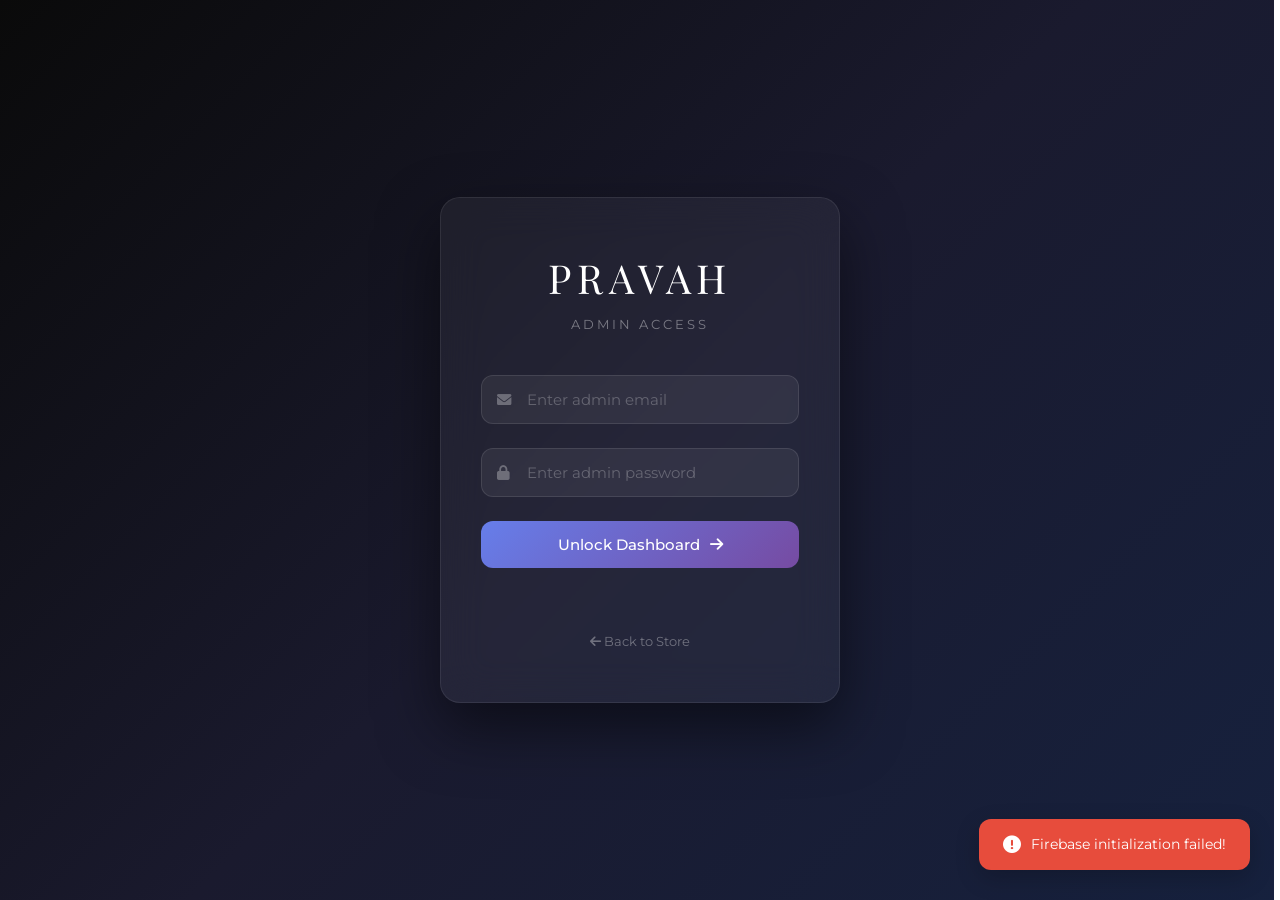
==== commit 0ca0799b: "Secure Admin Auth and strict database rules" ====
--- a/admin.html
+++ b/admin.html
@@ -22,6 +22,11 @@
             <div class="login-logo">PRAVAH</div>
             <p class="login-subtitle">Admin Access</p>
             <div class="login-form">
+                <div class="login-input-group">
+                    <i class="fas fa-envelope"></i>
+                    <input type="email" id="adminEmail" placeholder="Enter admin email"
+                        onkeypress="if(event.key==='Enter') attemptLogin()">
+                </div>
                 <div class="login-input-group">
                     <i class="fas fa-lock"></i>
                     <input type="password" id="adminPassword" placeholder="Enter admin password"
@@ -178,7 +183,7 @@
                         </div>
                         <div class="admin-form-field">
                             <label for="productPrice">Sale Price (₹) *</label>
-                            <input type="text" id="productPrice" placeholder="e.g. 745.00" required>
+                            <input type="text" id="productPrice" placeholder="e.g. 599.00" required>
                         </div>
                         <div class="admin-form-field">
                             <label for="productOriginalPrice">Original Price (₹) *</label>
@@ -301,6 +306,7 @@
     <!-- Firebase SDK (CDN - Compat version for simplicity) -->
     <script src="https://www.gstatic.com/firebasejs/10.12.0/firebase-app-compat.js"></script>
     <script src="https://www.gstatic.com/firebasejs/10.12.0/firebase-firestore-compat.js"></script>
+    <script src="https://www.gstatic.com/firebasejs/10.12.0/firebase-auth-compat.js"></script>
     <script src="js/firebase-config.js"></script>
     <script src="js/admin.js"></script>
 
--- a/styles.css
+++ b/styles.css
@@ -21,6 +21,7 @@
 
 html {
     scroll-behavior: smooth;
+    scrollbar-gutter: stable;
 }
 
 body {
@@ -30,6 +31,37 @@
     line-height: 1.6;
     overflow-x: hidden;
     -webkit-font-smoothing: antialiased;
+}
+
+/* Interaction polish: remove browser click artifacts, keep refined keyboard focus */
+a,
+button,
+input,
+textarea,
+select,
+[role="button"] {
+    -webkit-tap-highlight-color: transparent;
+}
+
+a:focus,
+button:focus,
+[role="button"]:focus {
+    outline: none;
+    box-shadow: none;
+}
+
+input:focus,
+textarea:focus,
+select:focus {
+    outline: none;
+}
+
+a:focus-visible,
+button:focus-visible,
+[role="button"]:focus-visible {
+    outline: 2px solid rgba(201, 169, 110, 0.55);
+    outline-offset: 4px;
+    border-radius: 6px;
 }
 
 /* Custom Text Selection */
@@ -191,6 +223,11 @@
 .nav-link.active::after {
     width: 100%;
     left: 0;
+}
+
+.nav-link:focus-visible,
+.mobile-menu-links a:focus-visible {
+    outline: none;
 }
 
 .logo-container {
@@ -854,6 +891,16 @@
     justify-content: center;
     align-items: center;
     z-index: 9999;
+    opacity: 0;
+    visibility: hidden;
+    pointer-events: none;
+    transition: opacity 0.24s ease, visibility 0.24s ease;
+}
+
+.auth-modal-overlay.active {
+    opacity: 1;
+    visibility: visible;
+    pointer-events: auto;
 }
 
 .auth-modal {
@@ -862,9 +909,19 @@
     padding: 2.5rem;
     width: 90%;
     max-width: 420px;
+    min-height: 520px;
+    max-height: calc(100vh - 40px);
+    overflow-y: auto;
     position: relative;
     box-shadow: 0 25px 60px rgba(0, 0, 0, 0.15);
-    animation: fadeUp 0.3s ease;
+    transform: translateY(14px) scale(0.985);
+    opacity: 0;
+    transition: transform 0.3s cubic-bezier(0.16, 1, 0.3, 1), opacity 0.24s ease;
+}
+
+.auth-modal-overlay.active .auth-modal {
+    transform: translateY(0) scale(1);
+    opacity: 1;
 }
 
 .auth-close {
@@ -917,6 +974,10 @@
     text-align: center;
 }
 
+.auth-form {
+    min-height: 320px;
+}
+
 .auth-field {
     margin-bottom: 1rem;
 }
@@ -972,6 +1033,25 @@
     min-height: 1.2em;
 }
 
+/* Auth Validation Errors */
+.auth-input-error {
+    border-color: #e74c3c !important;
+    box-shadow: 0 0 0 2px rgba(231, 76, 60, 0.15);
+}
+
+.field-error {
+    display: block;
+    font-size: 0.75rem;
+    color: #e74c3c;
+    margin-top: 4px;
+    animation: fadeIn 0.25s ease;
+}
+
+@keyframes fadeIn {
+    from { opacity: 0; transform: translateY(-4px); }
+    to { opacity: 1; transform: translateY(0); }
+}
+
 /* Mobile */
 @media (max-width: 768px) {
     .navbar {
@@ -1043,6 +1123,17 @@
 
     .story-lead {
         font-size: 1.1rem;
+    }
+
+    .auth-modal {
+        min-height: auto;
+        max-height: calc(100vh - 24px);
+        padding: 2rem 1.25rem;
+        border-radius: 16px;
+    }
+
+    .auth-form {
+        min-height: 0;
     }
 }
 
@@ -1579,6 +1670,36 @@
 }
 
 /* ============================================================
+   SPA PAGE TRANSITIONS
+   ============================================================ */
+
+/* SPA Pages — only one visible at a time */
+.spa-page {
+    display: none;
+}
+
+.spa-page.active {
+    display: block;
+    animation: spaFadeIn 0.45s cubic-bezier(0.16, 1, 0.3, 1) forwards;
+}
+
+@keyframes spaFadeIn {
+    from {
+        opacity: 0;
+        transform: translateY(12px);
+    }
+    to {
+        opacity: 1;
+        transform: translateY(0);
+    }
+}
+
+/* Prevent body width jitter from scrollbar */
+body {
+    overflow-x: hidden;
+}
+
+/* ============================================================
    ADMIN PANEL STYLES
    ============================================================ */
 
